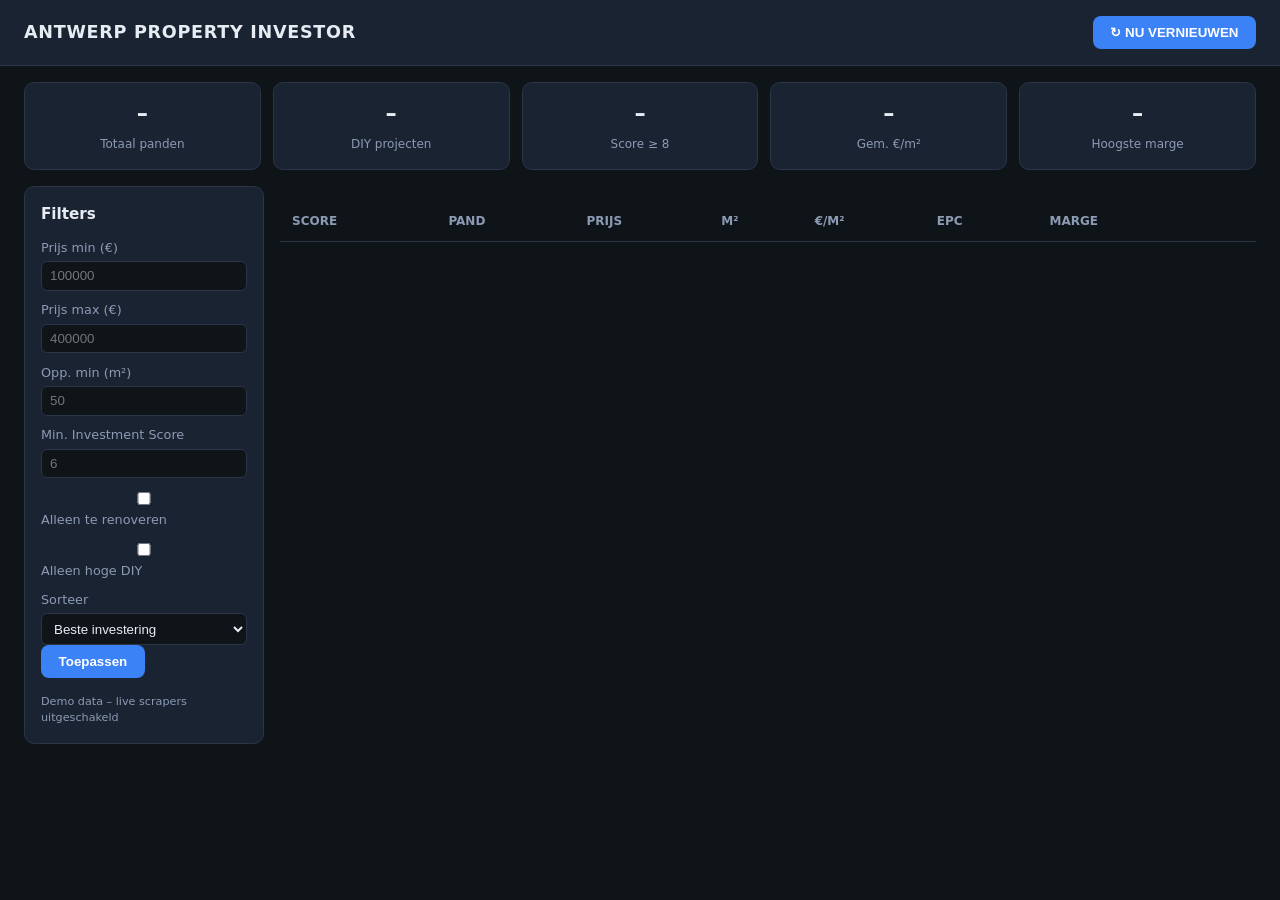
==== frontend/index.html @ 8c51e15e "Add working frontend dashboard (HTML/CSS/JS) and setup.py" ====
<!DOCTYPE html>
<html lang="nl">
<head>
  <meta charset="UTF-8" />
  <meta name="viewport" content="width=device-width, initial-scale=1.0" />
  <title>Antwerp Property Investor</title>
  <link rel="stylesheet" href="styles.css" />
</head>
<body>
  <header class="header">
    <div class="logo">ANTWERP PROPERTY INVESTOR</div>
    <button id="btn-refresh" class="btn-primary">↻ NU VERNIEUWEN</button>
  </header>

  <section class="stats" id="stats">
    <div class="stat-card"><span class="stat-value" id="stat-total">–</span><span class="stat-label">Totaal panden</span></div>
    <div class="stat-card"><span class="stat-value" id="stat-diy">–</span><span class="stat-label">DIY projecten</span></div>
    <div class="stat-card"><span class="stat-value" id="stat-high">–</span><span class="stat-label">Score ≥ 8</span></div>
    <div class="stat-card"><span class="stat-value" id="stat-avg">–</span><span class="stat-label">Gem. €/m²</span></div>
    <div class="stat-card"><span class="stat-value" id="stat-margin">–</span><span class="stat-label">Hoogste marge</span></div>
  </section>

  <main class="layout">
    <aside class="filters">
      <h3>Filters</h3>
      <label>Prijs min (€)</label>
      <input type="number" id="min_price" placeholder="100000" />
      <label>Prijs max (€)</label>
      <input type="number" id="max_price" placeholder="400000" />
      <label>Opp. min (m²)</label>
      <input type="number" id="min_area" placeholder="50" />
      <label>Min. Investment Score</label>
      <input type="number" id="min_score" min="1" max="10" step="0.5" placeholder="6" />
      <label><input type="checkbox" id="only_renovate" /> Alleen te renoveren</label>
      <label><input type="checkbox" id="only_diy" /> Alleen hoge DIY</label>
      <label>Sorteer</label>
      <select id="sort">
        <option value="best">Beste investering</option>
        <option value="diy">Hoogste DIY-score</option>
        <option value="margin">Hoogste marge</option>
        <option value="price">Laagste prijs</option>
        <option value="newest">Nieuwste</option>
      </select>
      <button id="btn-apply" class="btn-primary">Toepassen</button>
      <p class="note">Demo data – live scrapers uitgeschakeld</p>
    </aside>

    <section class="content">
      <div id="status-msg" class="status"></div>
      <table id="prop-table">
        <thead>
          <tr>
            <th>Score</th>
            <th>Pand</th>
            <th>Prijs</th>
            <th>m²</th>
            <th>€/m²</th>
            <th>EPC</th>
            <th>Marge</th>
            <th></th>
          </tr>
        </thead>
        <tbody id="prop-body"></tbody>
      </table>
    </section>
  </main>

  <div id="modal" class="modal hidden">
    <div class="modal-content">
      <button class="close" id="modal-close">&times;</button>
      <div id="modal-body"></div>
    </div>
  </div>

  <script src="app.js"></script>
</body>
</html>
---- frontend/styles.css ----
:root {
  --bg: #0f1419;
  --surface: #1a2332;
  --border: #2a3548;
  --text: #e7ecf3;
  --muted: #8b9bb4;
  --accent: #3b82f6;
  --good: #22c55e;
  --mid: #eab308;
  --low: #ef4444;
  --radius: 10px;
}
* { box-sizing: border-box; margin: 0; padding: 0; }
body {
  font-family: 'Inter', system-ui, -apple-system, sans-serif;
  background: var(--bg);
  color: var(--text);
  line-height: 1.5;
  min-height: 100vh;
}
.header {
  display: flex;
  justify-content: space-between;
  align-items: center;
  padding: 1rem 1.5rem;
  background: var(--surface);
  border-bottom: 1px solid var(--border);
}
.logo { font-weight: 700; letter-spacing: 0.04em; font-size: 1.1rem; }
.btn-primary {
  background: var(--accent);
  color: white;
  border: none;
  padding: 0.55rem 1.1rem;
  border-radius: 8px;
  font-weight: 600;
  cursor: pointer;
}
.btn-primary:hover { filter: brightness(1.1); }
.stats {
  display: grid;
  grid-template-columns: repeat(auto-fit, minmax(140px, 1fr));
  gap: 0.75rem;
  padding: 1rem 1.5rem;
}
.stat-card {
  background: var(--surface);
  border: 1px solid var(--border);
  border-radius: var(--radius);
  padding: 0.9rem 1rem;
  text-align: center;
}
.stat-value { display: block; font-size: 1.4rem; font-weight: 700; }
.stat-label { font-size: 0.75rem; color: var(--muted); }
.layout {
  display: grid;
  grid-template-columns: 240px 1fr;
  gap: 1rem;
  padding: 0 1.5rem 2rem;
}
.filters {
  background: var(--surface);
  border: 1px solid var(--border);
  border-radius: var(--radius);
  padding: 1rem;
  height: fit-content;
  position: sticky;
  top: 1rem;
}
.filters h3 { margin-bottom: 0.75rem; font-size: 0.95rem; }
.filters label { display: block; font-size: 0.8rem; color: var(--muted); margin-top: 0.6rem; }
.filters input, .filters select {
  width: 100%;
  margin-top: 0.25rem;
  padding: 0.4rem 0.5rem;
  background: var(--bg);
  border: 1px solid var(--border);
  border-radius: 6px;
  color: var(--text);
}
.filters .note { margin-top: 1rem; font-size: 0.7rem; color: var(--muted); }
.content { overflow-x: auto; }
table { width: 100%; border-collapse: collapse; font-size: 0.9rem; }
th, td { padding: 0.65rem 0.75rem; text-align: left; border-bottom: 1px solid var(--border); }
th { color: var(--muted); font-weight: 600; font-size: 0.75rem; text-transform: uppercase; }
tr:hover { background: rgba(59,130,246,0.06); cursor: pointer; }
.score {
  display: inline-flex;
  align-items: center;
  justify-content: center;
  width: 2.4rem;
  height: 2.4rem;
  border-radius: 8px;
  font-weight: 700;
  font-size: 0.95rem;
}
.score.high { background: rgba(34,197,94,0.2); color: var(--good); }
.score.mid { background: rgba(234,179,8,0.2); color: var(--mid); }
.score.low { background: rgba(239,68,68,0.2); color: var(--low); }
.epc { font-weight: 700; }
.status { padding: 0.5rem 0; color: var(--muted); font-size: 0.85rem; }
.modal {
  position: fixed; inset: 0;
  background: rgba(0,0,0,0.7);
  display: flex; align-items: center; justify-content: center;
  z-index: 100;
}
.modal.hidden { display: none; }
.modal-content {
  background: var(--surface);
  border: 1px solid var(--border);
  border-radius: 12px;
  max-width: 720px;
  width: 94%;
  max-height: 90vh;
  overflow-y: auto;
  padding: 1.5rem;
  position: relative;
}
.close {
  position: absolute; top: 0.75rem; right: 1rem;
  background: none; border: none; color: var(--muted);
  font-size: 1.5rem; cursor: pointer;
}
.detail-grid { display: grid; grid-template-columns: 1fr 1fr; gap: 0.75rem; margin: 1rem 0; }
.detail-item { background: var(--bg); padding: 0.6rem 0.8rem; border-radius: 8px; }
.detail-item span { display: block; font-size: 0.7rem; color: var(--muted); }
.section-title { margin-top: 1.25rem; margin-bottom: 0.5rem; font-size: 0.9rem; color: var(--muted); text-transform: uppercase; }
ul { padding-left: 1.2rem; margin-bottom: 0.5rem; }
@media (max-width: 800px) {
  .layout { grid-template-columns: 1fr; }
  .filters { position: static; }
}
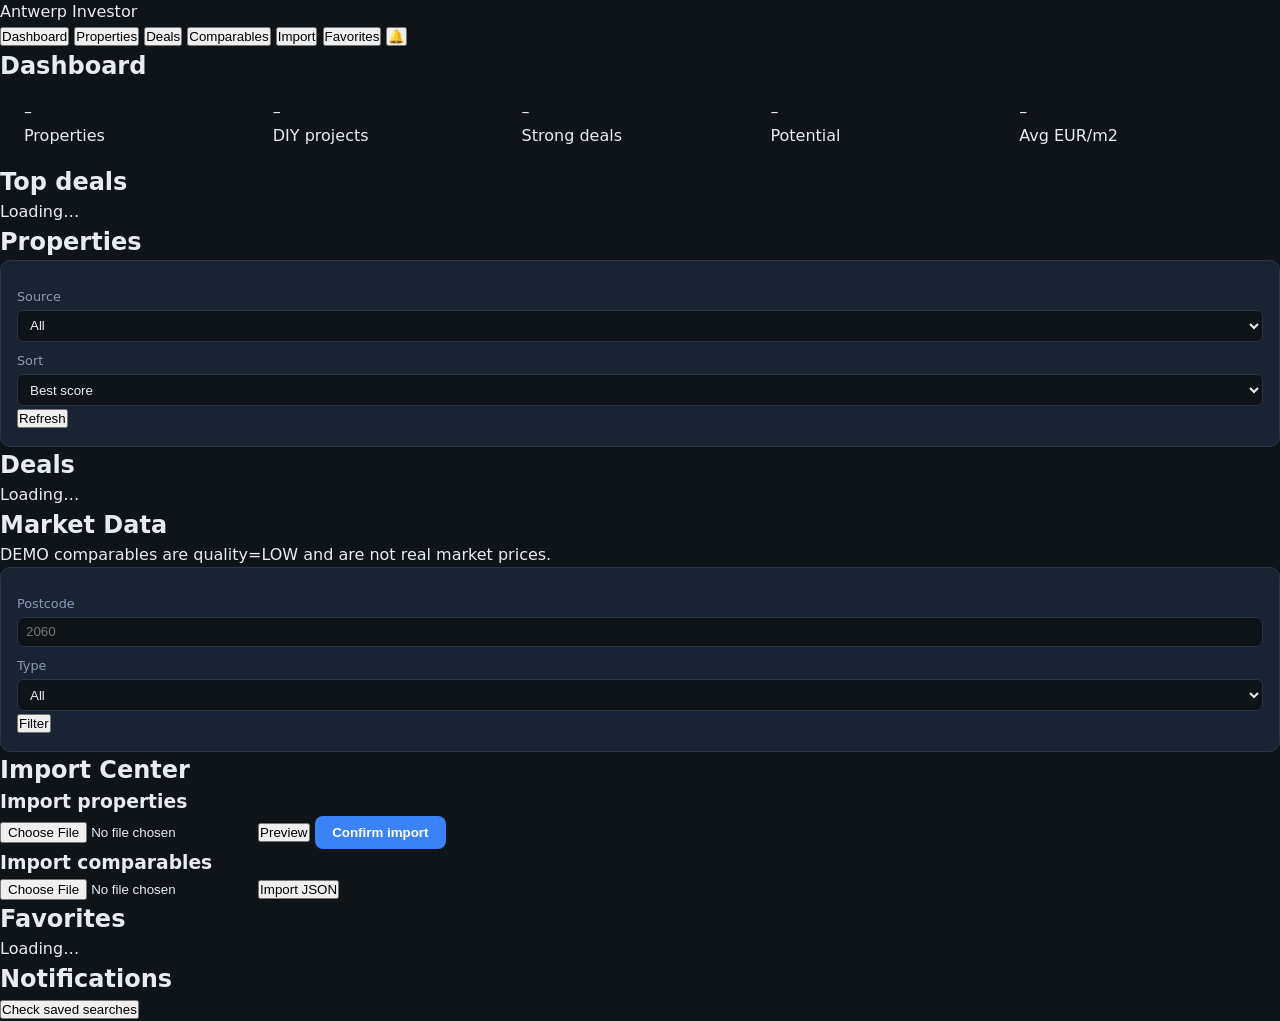
==== commit 7091b3ca: "feat: investor workspace frontend with import center and scenario detail" ====
--- a/frontend/index.html
+++ b/frontend/index.html
@@ -2,76 +2,88 @@
 <html lang="nl">
 <head>
   <meta charset="UTF-8" />
-  <meta name="viewport" content="width=device-width, initial-scale=1.0" />
+  <meta name="viewport" content="width=device-width, initial-scale=1" />
   <title>Antwerp Property Investor</title>
   <link rel="stylesheet" href="styles.css" />
 </head>
 <body>
-  <header class="header">
-    <div class="logo">ANTWERP PROPERTY INVESTOR</div>
-    <button id="btn-refresh" class="btn-primary">↻ NU VERNIEUWEN</button>
-  </header>
-
-  <section class="stats" id="stats">
-    <div class="stat-card"><span class="stat-value" id="stat-total">–</span><span class="stat-label">Totaal panden</span></div>
-    <div class="stat-card"><span class="stat-value" id="stat-diy">–</span><span class="stat-label">DIY projecten</span></div>
-    <div class="stat-card"><span class="stat-value" id="stat-high">–</span><span class="stat-label">Score ≥ 8</span></div>
-    <div class="stat-card"><span class="stat-value" id="stat-avg">–</span><span class="stat-label">Gem. €/m²</span></div>
-    <div class="stat-card"><span class="stat-value" id="stat-margin">–</span><span class="stat-label">Hoogste marge</span></div>
-  </section>
-
-  <main class="layout">
-    <aside class="filters">
-      <h3>Filters</h3>
-      <label>Prijs min (€)</label>
-      <input type="number" id="min_price" placeholder="100000" />
-      <label>Prijs max (€)</label>
-      <input type="number" id="max_price" placeholder="400000" />
-      <label>Opp. min (m²)</label>
-      <input type="number" id="min_area" placeholder="50" />
-      <label>Min. Investment Score</label>
-      <input type="number" id="min_score" min="1" max="10" step="0.5" placeholder="6" />
-      <label><input type="checkbox" id="only_renovate" /> Alleen te renoveren</label>
-      <label><input type="checkbox" id="only_diy" /> Alleen hoge DIY</label>
-      <label>Sorteer</label>
-      <select id="sort">
-        <option value="best">Beste investering</option>
-        <option value="diy">Hoogste DIY-score</option>
-        <option value="margin">Hoogste marge</option>
-        <option value="price">Laagste prijs</option>
-        <option value="newest">Nieuwste</option>
-      </select>
-      <button id="btn-apply" class="btn-primary">Toepassen</button>
-      <p class="note">Demo data – live scrapers uitgeschakeld</p>
-    </aside>
-
-    <section class="content">
-      <div id="status-msg" class="status"></div>
-      <table id="prop-table">
-        <thead>
-          <tr>
-            <th>Score</th>
-            <th>Pand</th>
-            <th>Prijs</th>
-            <th>m²</th>
-            <th>€/m²</th>
-            <th>EPC</th>
-            <th>Marge</th>
-            <th></th>
-          </tr>
-        </thead>
-        <tbody id="prop-body"></tbody>
-      </table>
+  <nav class="nav">
+    <div class="nav-brand">Antwerp Investor</div>
+    <div class="nav-links">
+      <button class="nav-btn active" data-page="dashboard">Dashboard</button>
+      <button class="nav-btn" data-page="properties">Properties</button>
+      <button class="nav-btn" data-page="deals">Deals</button>
+      <button class="nav-btn" data-page="market">Comparables</button>
+      <button class="nav-btn" data-page="import">Import</button>
+      <button class="nav-btn" data-page="favorites">Favorites</button>
+      <button class="nav-btn" data-page="notifications">🔔</button>
+    </div>
+  </nav>
+  <main class="container">
+    <section id="page-dashboard" class="page active">
+      <h1>Dashboard</h1>
+      <div class="stats" id="stats">
+        <div class="stat"><div class="num" id="stat-total">–</div><div class="lbl">Properties</div></div>
+        <div class="stat"><div class="num" id="stat-diy">–</div><div class="lbl">DIY projects</div></div>
+        <div class="stat"><div class="num" id="stat-strong">–</div><div class="lbl">Strong deals</div></div>
+        <div class="stat"><div class="num" id="stat-potential">–</div><div class="lbl">Potential</div></div>
+        <div class="stat"><div class="num" id="stat-avg">–</div><div class="lbl">Avg EUR/m2</div></div>
+      </div>
+      <div id="notif-bar" class="notif-bar"></div>
+      <h2>Top deals</h2>
+      <div id="top-deals" class="card-list">Loading…</div>
+    </section>
+    <section id="page-properties" class="page">
+      <h1>Properties</h1>
+      <div class="filters">
+        <label>Source<select id="source"><option value="">All</option><option value="demo">Demo</option><option value="import">Import</option><option value="manual">Manual</option></select></label>
+        <label>Sort<select id="sort"><option value="best">Best score</option><option value="price_asc">Price up</option><option value="price_desc">Price down</option><option value="diy">DIY score</option></select></label>
+        <button id="btn-refresh" class="btn">Refresh</button>
+      </div>
+      <div id="property-table"></div>
+    </section>
+    <section id="page-deals" class="page"><h1>Deals</h1><div id="deals-list">Loading…</div></section>
+    <section id="page-market" class="page">
+      <h1>Market Data</h1>
+      <p class="muted">DEMO comparables are quality=LOW and are not real market prices.</p>
+      <div class="filters">
+        <label>Postcode <input id="m-pc" placeholder="2060" /></label>
+        <label>Type <select id="m-type"><option value="">All</option><option value="huis">huis</option><option value="appartement">appartement</option></select></label>
+        <button id="btn-market" class="btn">Filter</button>
+      </div>
+      <div id="market-summary" class="muted"></div>
+      <div id="market-table"></div>
+    </section>
+    <section id="page-import" class="page">
+      <h1>Import Center</h1>
+      <div class="import-grid">
+        <div class="import-card">
+          <h3>Import properties</h3>
+          <input type="file" id="imp-prop-file" accept=".csv,.json" />
+          <button class="btn" id="btn-preview-prop">Preview</button>
+          <button class="btn btn-primary" id="btn-confirm-prop" disabled>Confirm import</button>
+        </div>
+        <div class="import-card">
+          <h3>Import comparables</h3>
+          <input type="file" id="imp-comp-file" accept=".json" />
+          <button class="btn" id="btn-import-comp">Import JSON</button>
+        </div>
+      </div>
+      <pre id="import-result" class="import-result"></pre>
+    </section>
+    <section id="page-favorites" class="page"><h1>Favorites</h1><div id="favorites-list">Loading…</div></section>
+    <section id="page-notifications" class="page">
+      <h1>Notifications</h1>
+      <button class="btn" id="btn-check-notif">Check saved searches</button>
+      <div id="notifications-list"></div>
     </section>
   </main>
-
-  <div id="modal" class="modal hidden">
+  <div id="detail-modal" class="modal hidden">
     <div class="modal-content">
-      <button class="close" id="modal-close">&times;</button>
-      <div id="modal-body"></div>
+      <button class="modal-close" id="modal-close">×</button>
+      <div id="detail-body"></div>
     </div>
   </div>
-
   <script src="app.js"></script>
 </body>
 </html>
